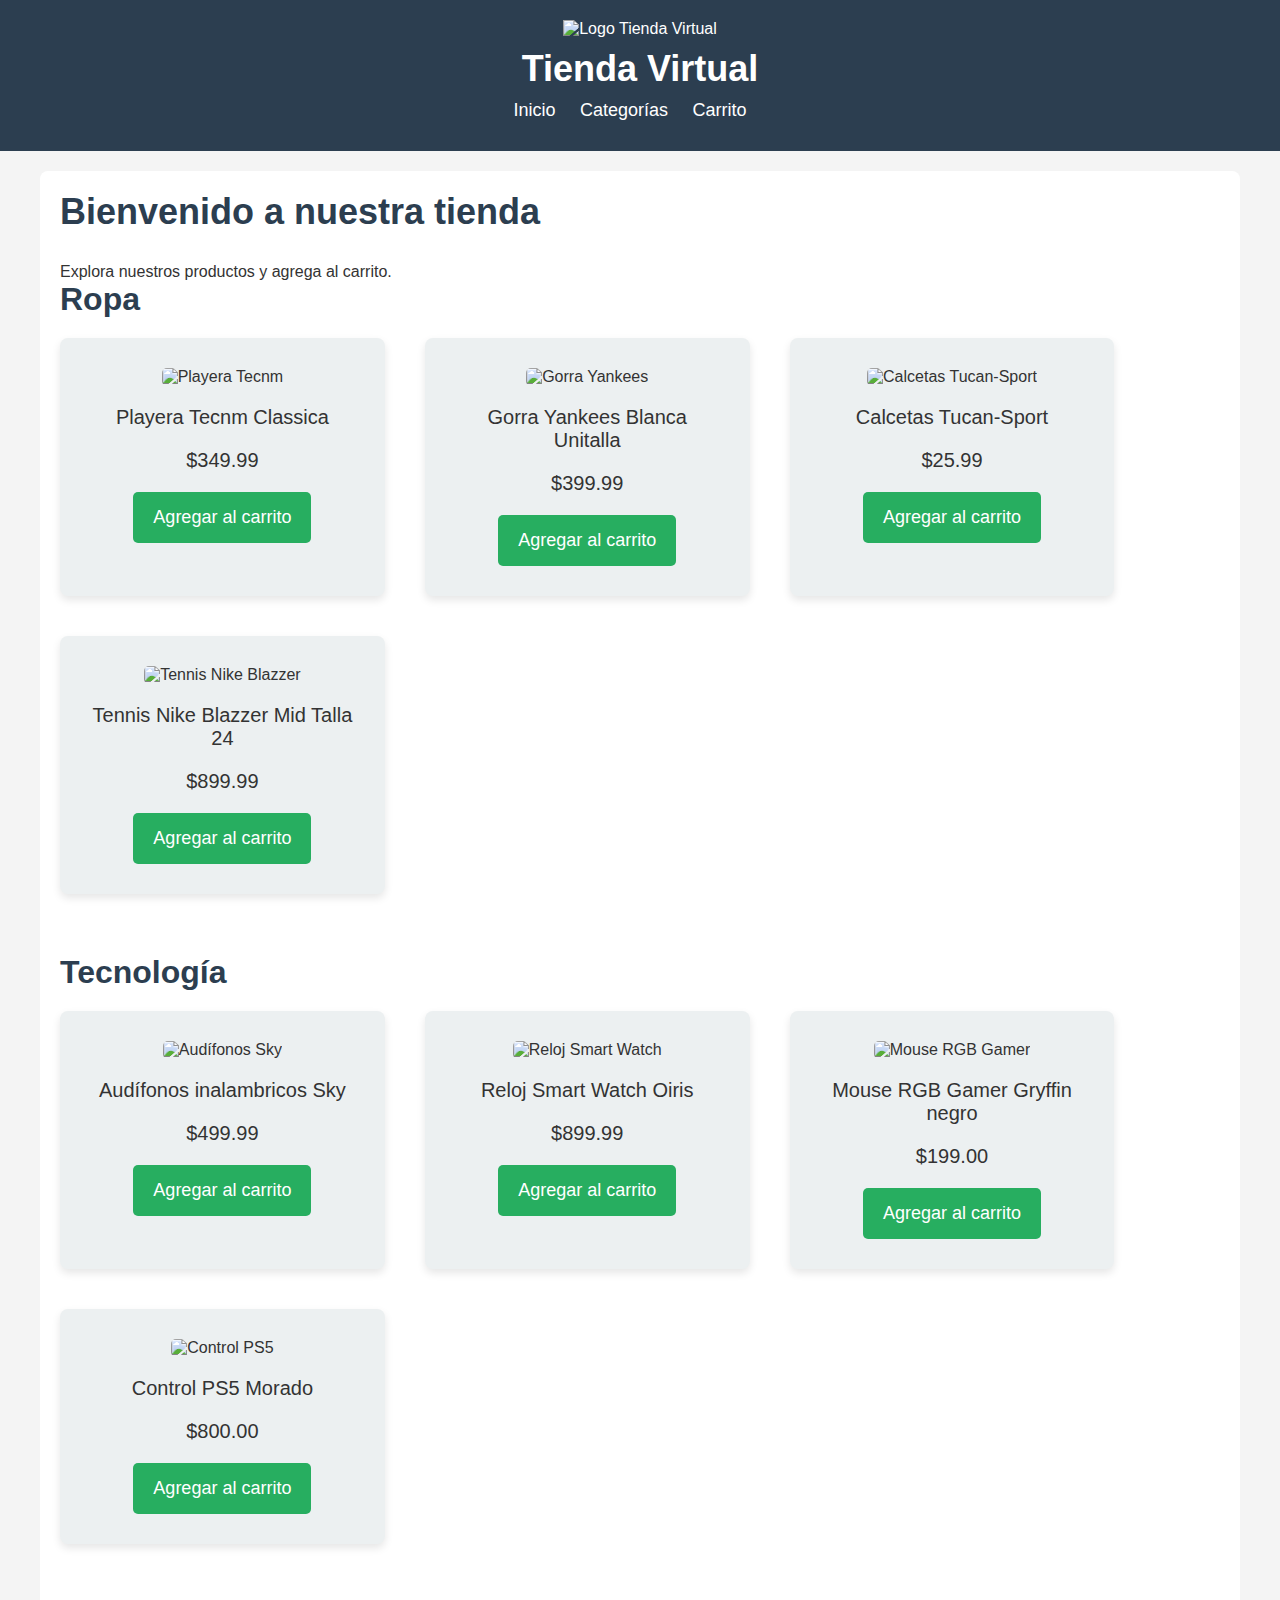
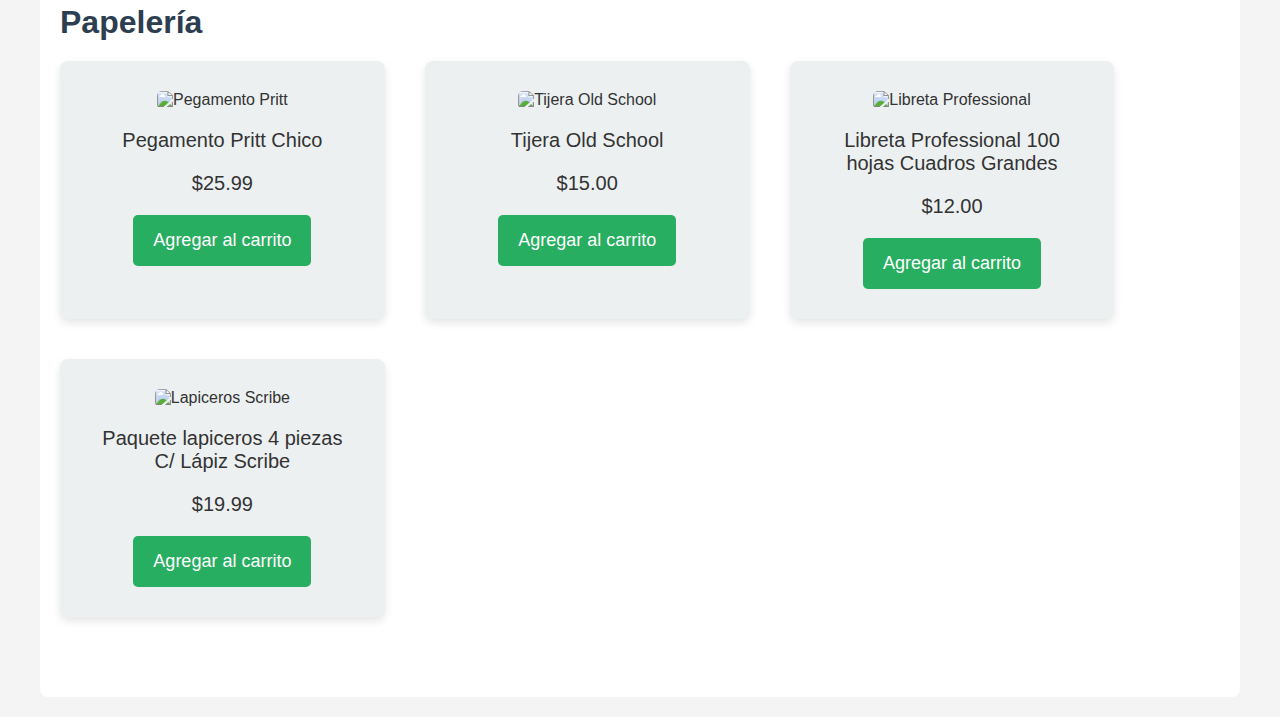
==== index.html @ 8c2dc287 "Add files via upload" ====
<!DOCTYPE html>
<html lang="es">
<head>
    <meta charset="UTF-8">
    <meta name="viewport" content="width=device-width, initial-scale=1.0">
    <title>Tienda Virtual</title>
    <link rel="stylesheet" href="style.css">
</head>
<body>
    <header>
        <!-- Logo centrado -->
        <div class="logo">
            <img src="assets/logo.jpg" alt="Logo Tienda Virtual">
        </div>
        <h1>Tienda Virtual</h1>
        <nav>
            <ul>
                <li><a href="index.html">Inicio</a></li>
                <li>
                    <a href="#">Categorías</a>
                    <ul class="submenu">
                        <li><a href="#ropa">Ropa</a></li>
                        <li><a href="#tecnologia">Tecnología</a></li>
                        <li><a href="#papeleria">Papelería</a></li>
                    </ul>
                </li>
                <li><a href="carrito.html">Carrito</a></li>
            </ul>
        </nav>
    </header>
    
    <main>
        <h2>Bienvenido a nuestra tienda</h2>
        <p>Explora nuestros productos y agrega al carrito.</p>

        <!-- Ropa -->
        <section id="ropa">
            <h3>Ropa</h3>
            <div class="productos">
                <div class="producto">
                    <img src="assets/playera.jpg" alt="Playera Tecnm">
                    <p>Playera Tecnm Classica</p>
                    <p>$349.99</p>
                    <button onclick="agregarAlCarrito('Playera Tecnm Classica', 349.99, 'assets/playera.jpg')">Agregar al carrito</button>
                </div>
                <div class="producto">
                    <img src="assets/gorra.jpg" alt="Gorra Yankees">
                    <p>Gorra Yankees Blanca Unitalla</p>
                    <p>$399.99</p>
                    <button onclick="agregarAlCarrito('Gorra Yankees Blanca Unitalla', 399.99, 'assets/gorra.jpg')">Agregar al carrito</button>
                </div>
                <div class="producto">
                    <img src="assets/calcetas.png" alt="Calcetas Tucan-Sport">
                    <p>Calcetas Tucan-Sport</p>
                    <p>$25.99</p>
                    <button onclick="agregarAlCarrito('Calcetas Tucan-Sport', 25.99, 'Assets/calcetas.jpg')">Agregar al carrito</button>
                </div>
                <div class="producto">
                    <img src="assets/tennis.jpg" alt="Tennis Nike Blazzer">
                    <p>Tennis Nike Blazzer Mid Talla 24</p>
                    <p>$899.99</p>
                    <button onclick="agregarAlCarrito('Tennis Nike Blazzer Mid Talla 24', 899.99, 'assets/tennis.jpg')">Agregar al carrito</button>
                </div>
            </div>
        </section>

        <!-- Tecnología -->
        <section id="tecnologia">
            <h3>Tecnología</h3>
            <div class="productos">
                <div class="producto">
                    <img src="Assets/audi.png" alt="Audífonos Sky">
                    <p>Audífonos inalambricos Sky</p>
                    <p>$499.99</p>
                    <button onclick="agregarAlCarrito('Audífonos inalambricos Sky', 499.99, 'Assets/audi.png')">Agregar al carrito</button>
                </div>
                <div class="producto">
                    <img src="Assets/reloj.jpg" alt="Reloj Smart Watch">
                    <p>Reloj Smart Watch Oiris</p>
                    <p>$899.99</p>
                    <button onclick="agregarAlCarrito('Reloj Smart Watch Oiris', 899.99, 'Assets/reloj.jpg')">Agregar al carrito</button>
                </div>
                <div class="producto">
                    <img src="Assets/mause.png" alt="Mouse RGB Gamer">
                    <p>Mouse RGB Gamer Gryffin negro</p>
                    <p>$199.00</p>
                    <button onclick="agregarAlCarrito('Mouse RGB Gamer Gryffin negro', 199.00, 'Assets/mause.png')">Agregar al carrito</button>
                </div>
                <div class="producto">
                    <img src="Assets/contro.jpg" alt="Control PS5">
                    <p>Control PS5 Morado</p>
                    <p>$800.00</p>
                    <button onclick="agregarAlCarrito('Control PS5 Morado', 800.00, 'Assets/contro.jpg')">Agregar al carrito</button>
                </div>
            </div>
        </section>

        <!-- Papelería -->
        <section id="papeleria">
            <h3>Papelería</h3>
            <div class="productos">
                <div class="producto">
                    <img src="Assets/pegamentot.jpg" alt="Pegamento Pritt">
                    <p>Pegamento Pritt Chico</p>
                    <p>$25.99</p>
                    <button onclick="agregarAlCarrito('Pegamento Pritt Chico', 25.99, 'Assets/pegamentot.jpg')">Agregar al carrito</button>
                </div>
                <div class="producto">
                    <img src="Assets/tijera.png" alt="Tijera Old School">
                    <p>Tijera Old School</p>
                    <p>$15.00</p>
                    <button onclick="agregarAlCarrito('Tijera Old School', 15.00, 'Assets/tijera.png')">Agregar al carrito</button>
                </div>
                <div class="producto">
                    <img src="Assets/libreta.jpg" alt="Libreta Professional">
                    <p>Libreta Professional 100 hojas Cuadros Grandes</p>
                    <p>$12.00</p>
                    <button onclick="agregarAlCarrito('Libreta Professional 100 hojas Cuadros Grandes', 12.00, 'Assets/libreta.jpg')">Agregar al carrito</button>
                </div>
                <div class="producto">
                    <img src="Assets/lapiceros.jpg" alt="Lapiceros Scribe">
                    <p>Paquete lapiceros 4 piezas C/ Lápiz Scribe</p>
                    <p>$19.99</p>
                    <button onclick="agregarAlCarrito('Paquete lapiceros 4 piezas C/ Lápiz Scribe', 19.99, 'Assets/lapiceros.jpg')">Agregar al carrito</button>
                </div>
            </div>
        </section>
    </main>
    
    <script src="script.js"></script>
</body>
</html>
---- style.css ----
/* Reset general */
* {
    margin: 0;
    padding: 0;
    box-sizing: border-box;
}

/* Estilos para el body */
body {
    font-family: Arial, sans-serif;
    background-color: #f4f4f4;
    color: #333;
}

/* Estilos del header */
header {
    background-color: #2c3e50;
    color: white;
    padding: 20px 0;
    text-align: center;
}

header .logo img {
    width: 180px; /* Aumentado el tamaño del logo */
}

h1 {
    margin-top: 10px;
    font-size: 36px; /* Aumentado tamaño del título */
}

/* Estilos de la navegación */
nav ul {
    list-style-type: none;
    padding: 10px 0;
}

nav ul li {
    display: inline-block;
    margin-right: 20px;
}

nav ul li a {
    color: white;
    text-decoration: none;
    font-size: 18px;
}

nav ul li a:hover {
    text-decoration: underline;
}

nav ul li ul.submenu {
    display: none;
    list-style-type: none;
    padding: 10px 0;
    position: absolute;
    background-color: #34495e;
}

nav ul li:hover ul.submenu {
    display: block;
}

nav ul li ul.submenu li {
    margin: 5px 0;
}

nav ul li ul.submenu li a {
    color: white;
}

nav ul li ul.submenu li a:hover {
    text-decoration: underline;
}

/* Estilos del main */
main {
    padding: 20px;
    max-width: 1200px;
    margin: 20px auto;
    background-color: white;
    border-radius: 8px;
}

/* Estilos de las secciones de productos */
section {
    margin-bottom: 60px; /* Mayor espacio entre secciones */
}

h3 {
    font-size: 32px; /* Aumentado el tamaño del título de las categorías */
    color: #2c3e50;
    margin-bottom: 20px;
}

.productos {
    display: flex;
    flex-wrap: wrap;
    gap: 40px; /* Aumentado el espacio entre los productos */
}

.producto {
    background-color: #ecf0f1;
    border-radius: 8px;
    padding: 30px; /* Aumentado el padding de los productos */
    text-align: center;
    width: 28%; /* Ajustado el tamaño del producto para que se vea más grande */
    box-shadow: 0 4px 8px rgba(0, 0, 0, 0.1);
    transition: transform 0.3s ease;
}

.producto:hover {
    transform: scale(1.1); /* Aumentado el efecto hover */
}

.producto img {
    width: 100%; /* Ahora las imágenes ocupan todo el ancho del producto */
    height: auto;
    border-radius: 5px;
    transition: transform 0.3s ease;
}

.producto img:hover {
    transform: scale(1.05); /* Efecto hover para las imágenes */
}

.producto p {
    margin: 20px 0; /* Aumentado el margen entre el texto */
    font-size: 20px; /* Aumentado el tamaño del texto de los productos */
}

.producto button {
    background-color: #27ae60;
    color: white;
    padding: 15px 20px; /* Aumentado el tamaño del botón */
    border: none;
    border-radius: 5px;
    cursor: pointer;
    font-size: 18px; /* Aumentado el tamaño del texto del botón */
}

.producto button:hover {
    background-color: #2ecc71;
}

/* Estilos del carrito */
#total {
    font-size: 28px; /* Aumentado el tamaño del total */
    margin-top: 20px;
    text-align: right;
}

button {
    padding: 15px 20px;
    background-color: #2980b9;
    color: white;
    border: none;
    border-radius: 5px;
    cursor: pointer;
    font-size: 18px;
}

button:hover {
    background-color: #3498db;
}

/* Estilos del carrito de compras */
#productosCarrito {
    display: flex;
    flex-direction: column;
}

#productosCarrito .producto {
    display: flex;
    justify-content: space-between;
    padding: 25px; /* Aumentado el padding de los productos del carrito */
    background-color: #ecf0f1;
    margin-bottom: 20px;
    border-radius: 5px;
}

#productosCarrito .producto img {
    width: 90px; /* Aumentado el tamaño de las imágenes en el carrito */
    height: 90px;
}

#productosCarrito .producto p {
    margin: 0;
    font-size: 20px;
    align-self: center;
}

#productosCarrito .producto button {
    align-self: center;
}

/* Estilos para el checkout */
#carritoCheckout {
    margin-top: 20px;
}

#carritoCheckout .producto {
    padding: 25px;
    background-color: #ecf0f1;
    margin-bottom: 20px;
    border-radius: 5px;
    display: flex;
    justify-content: space-between;
}

#carritoCheckout .producto p {
    font-size: 24px; /* Aumentado el tamaño del texto del producto en el checkout */
    margin: 0;
}

#totalPago {
    font-size: 30px; /* Aumentado el tamaño del total de pago */
    font-weight: bold;
    color: #27ae60;
    text-align: right;
}

h2 {
    margin-bottom: 30px; /* Mayor espacio debajo del título del checkout */
    color: #2c3e50;
    font-size: 36px; /* Aumentado el tamaño del título de checkout */
}

/* Estilos de los productos en el carrito */
#carritoCheckout button {
    background-color: #27ae60;
    padding: 15px 20px;
    color: white;
    border: none;
    border-radius: 5px;
    cursor: pointer;
    display: block;
    margin-top: 30px;
    font-size: 18px;
}

#carritoCheckout button:hover {
    background-color: #2ecc71;
}
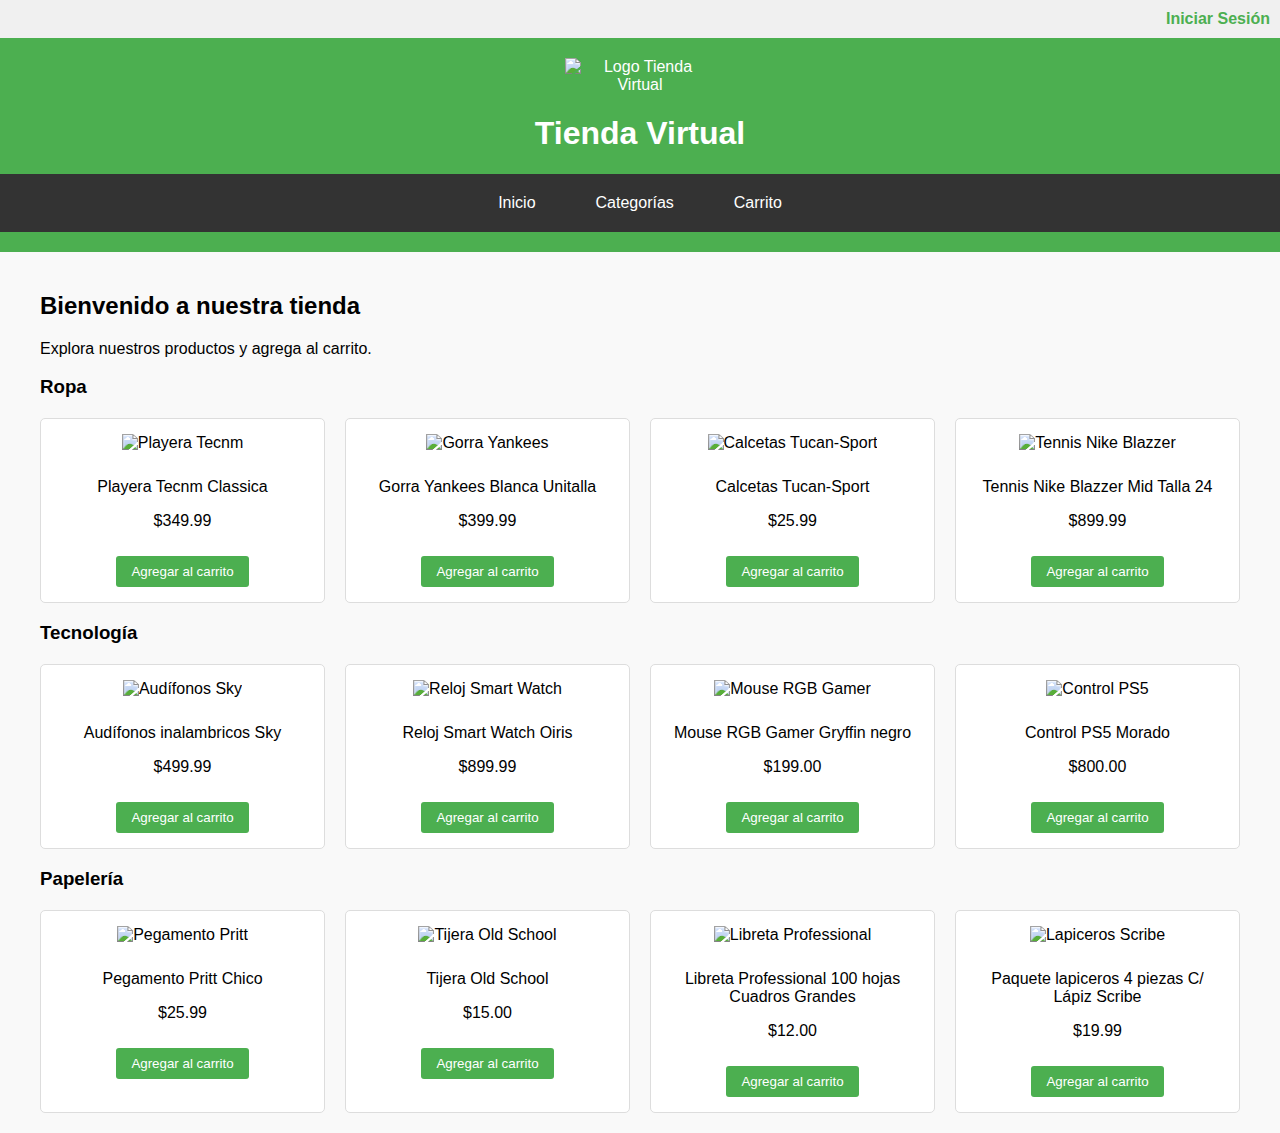
==== commit 653f1bec: "Add files via upload" ====
--- a/index.html
+++ b/index.html
@@ -4,9 +4,153 @@
     <meta charset="UTF-8">
     <meta name="viewport" content="width=device-width, initial-scale=1.0">
     <title>Tienda Virtual</title>
-    <link rel="stylesheet" href="style.css">
+    <style>
+        /* Estilos generales */
+        body {
+            font-family: Arial, sans-serif;
+            margin: 0;
+            padding: 0;
+            background-color: #f9f9f9;
+        }
+        
+        #login-status {
+            text-align: right;
+            padding: 10px;
+            background: #f0f0f0;
+            box-shadow: 0 2px 5px rgba(0,0,0,0.1);
+            display: flex;
+            justify-content: flex-end;
+            align-items: center;
+            gap: 10px;
+        }
+        
+        #logout-btn {
+            background-color: #f44336;
+            color: white;
+            border: none;
+            padding: 5px 10px;
+            border-radius: 3px;
+            cursor: pointer;
+        }
+        
+        #login-link {
+            color: #4CAF50;
+            text-decoration: none;
+            font-weight: bold;
+        }
+        
+        header {
+            background-color: #4CAF50;
+            color: white;
+            padding: 20px 0;
+            text-align: center;
+        }
+        
+        .logo img {
+            max-width: 150px;
+            height: auto;
+        }
+        
+        nav {
+            background-color: #333;
+            padding: 10px 0;
+        }
+        
+        nav ul {
+            list-style-type: none;
+            margin: 0;
+            padding: 0;
+            display: flex;
+            justify-content: center;
+        }
+        
+        nav ul li {
+            position: relative;
+            margin: 0 15px;
+        }
+        
+        nav ul li a {
+            color: white;
+            text-decoration: none;
+            padding: 10px 15px;
+            display: block;
+        }
+        
+        .submenu {
+            display: none;
+            position: absolute;
+            background-color: #333;
+            min-width: 160px;
+            box-shadow: 0px 8px 16px 0px rgba(0,0,0,0.2);
+            z-index: 1;
+        }
+        
+        nav ul li:hover .submenu {
+            display: block;
+        }
+        
+        .submenu li {
+            margin: 0;
+            padding: 0;
+        }
+        
+        main {
+            padding: 20px;
+            max-width: 1200px;
+            margin: 0 auto;
+        }
+        
+        .productos {
+            display: grid;
+            grid-template-columns: repeat(auto-fill, minmax(250px, 1fr));
+            gap: 20px;
+            margin-top: 20px;
+        }
+        
+        .producto {
+            background-color: white;
+            border: 1px solid #ddd;
+            border-radius: 5px;
+            padding: 15px;
+            text-align: center;
+            transition: transform 0.3s;
+        }
+        
+        .producto:hover {
+            transform: translateY(-5px);
+            box-shadow: 0 5px 15px rgba(0,0,0,0.1);
+        }
+        
+        .producto img {
+            max-width: 100%;
+            height: 200px;
+            object-fit: contain;
+            margin-bottom: 10px;
+        }
+        
+        .producto button {
+            background-color: #4CAF50;
+            color: white;
+            border: none;
+            padding: 8px 15px;
+            border-radius: 3px;
+            cursor: pointer;
+            margin-top: 10px;
+        }
+        
+        .producto button:hover {
+            background-color: #45a049;
+        }
+    </style>
 </head>
 <body>
+    <!-- Barra de estado de login -->
+    <div id="login-status">
+        <span id="user-greeting"></span>
+        <button id="logout-btn" style="display: none;">Cerrar Sesión</button>
+        <a href="login.html" id="login-link">Iniciar Sesión</a>
+    </div>
+
     <header>
         <!-- Logo centrado -->
         <div class="logo">
@@ -127,6 +271,38 @@
         </section>
     </main>
     
-    <script src="script.js"></script>
+    <script>
+        // Función para agregar al carrito (simulada)
+        function agregarAlCarrito(nombre, precio, imagen) {
+            alert(`Producto agregado al carrito: ${nombre}\nPrecio: $${precio}`);
+            // Aquí deberías implementar la lógica real del carrito
+        }
+
+        // Sistema de autenticación
+        document.addEventListener('DOMContentLoaded', function() {
+            const usuarioLogueado = JSON.parse(localStorage.getItem('usuarioLogueado'));
+            const loginLink = document.getElementById('login-link');
+            const logoutBtn = document.getElementById('logout-btn');
+            const userGreeting = document.getElementById('user-greeting');
+
+            if(usuarioLogueado) {
+                // Usuario logueado
+                userGreeting.textContent = `Bienvenido, ${usuarioLogueado.nombre || usuarioLogueado.usuario}`;
+                logoutBtn.style.display = 'inline-block';
+                loginLink.style.display = 'none';
+            } else {
+                // Usuario no logueado
+                userGreeting.textContent = '';
+                logoutBtn.style.display = 'none';
+                loginLink.style.display = 'inline-block';
+            }
+
+            // Manejar logout
+            logoutBtn.addEventListener('click', function() {
+                localStorage.removeItem('usuarioLogueado');
+                window.location.reload();
+            });
+        });
+    </script>
 </body>
-</html>
+</html>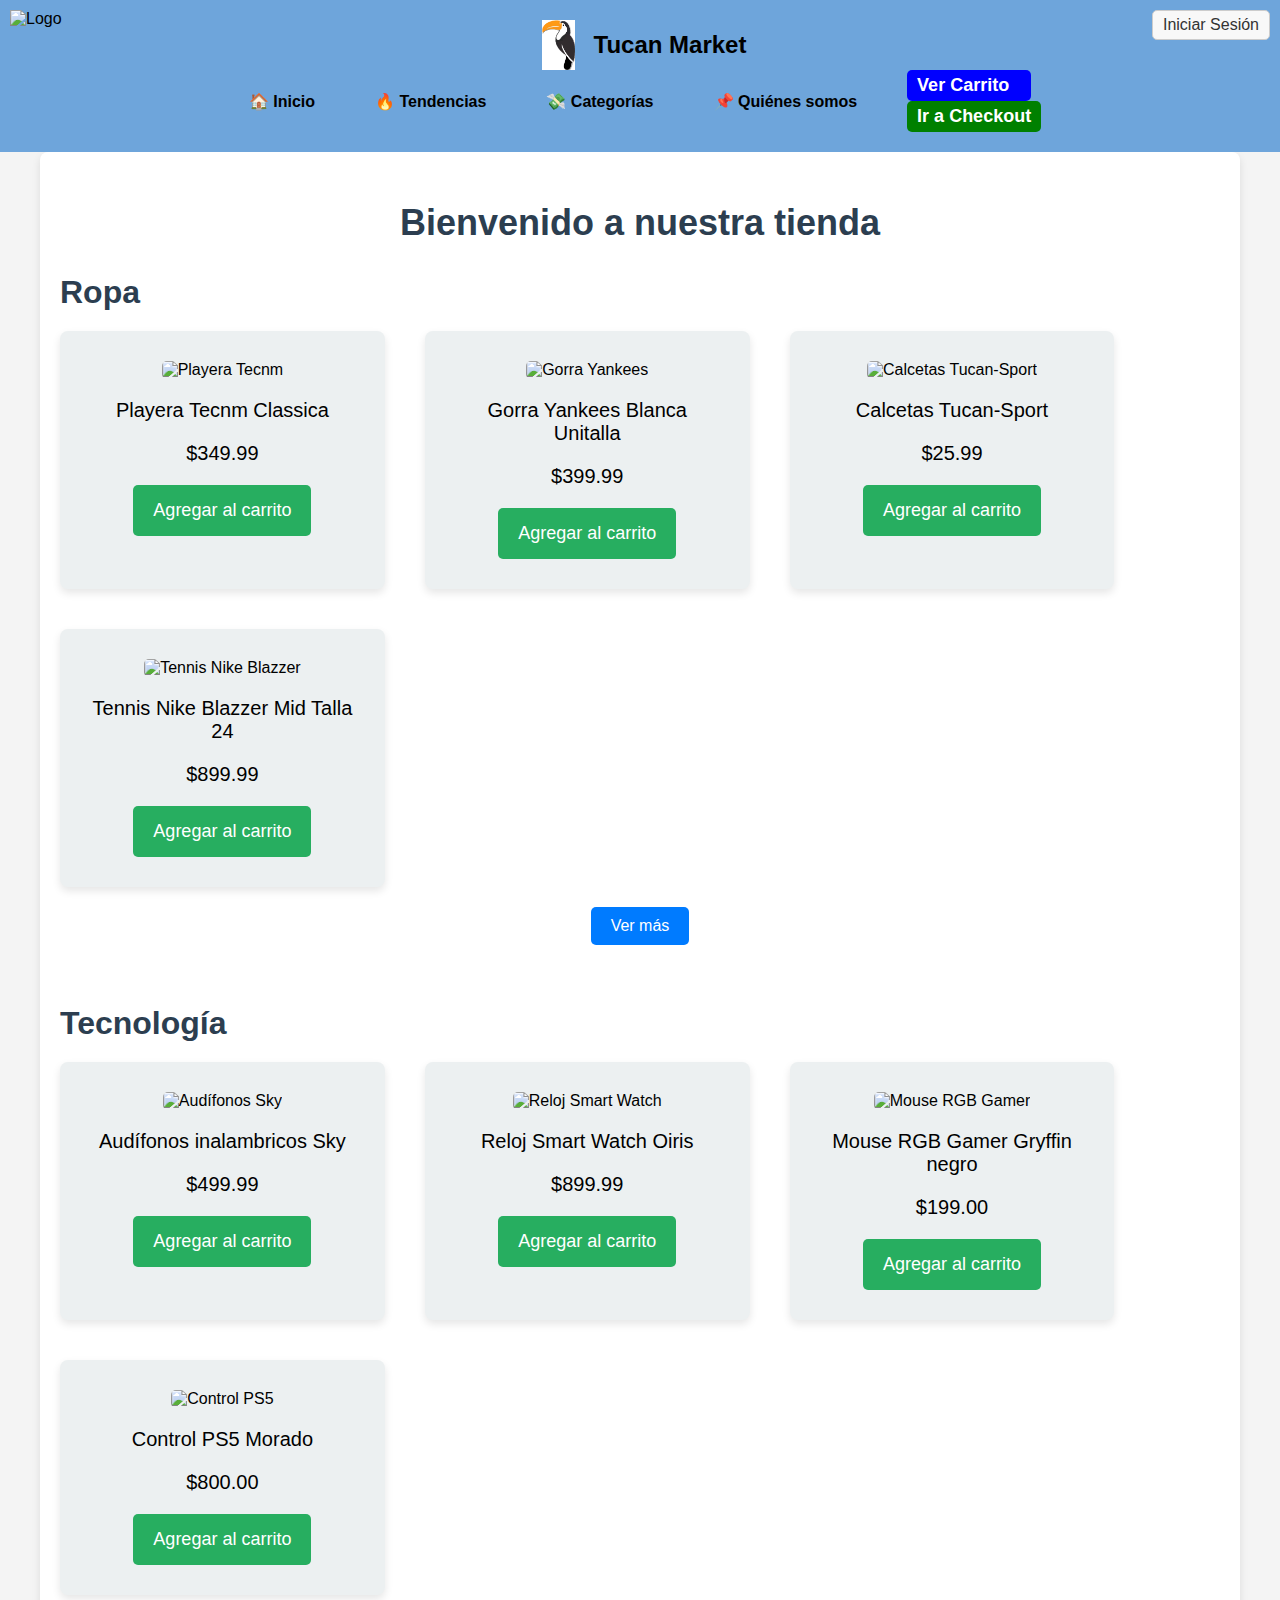
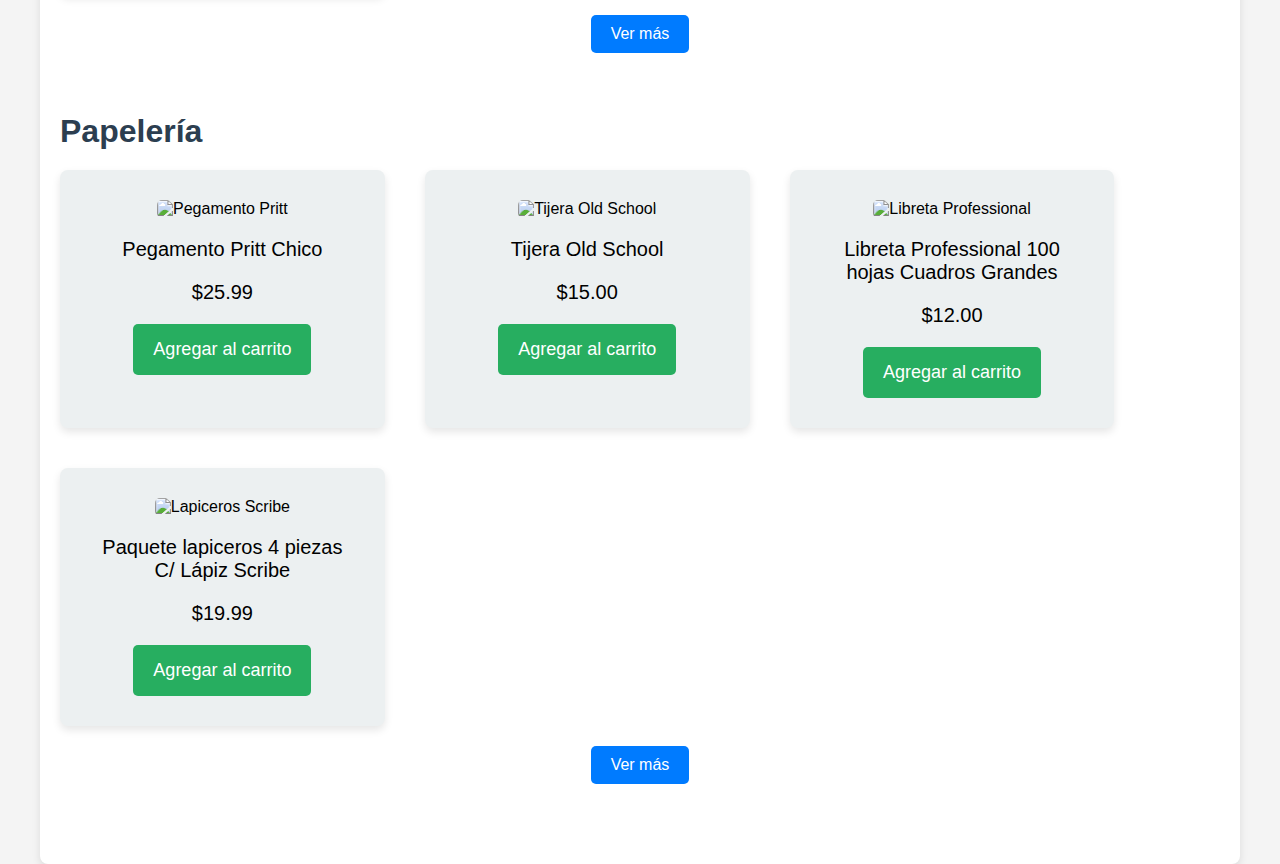
==== commit 52408069: "Version 3.0 del Tucan Market" ====
--- a/index.html
+++ b/index.html
@@ -3,179 +3,54 @@
 <head>
     <meta charset="UTF-8">
     <meta name="viewport" content="width=device-width, initial-scale=1.0">
-    <title>Tienda Virtual</title>
-    <style>
-        /* Estilos generales */
-        body {
-            font-family: Arial, sans-serif;
-            margin: 0;
-            padding: 0;
-            background-color: #f9f9f9;
-        }
-        
-        #login-status {
-            text-align: right;
-            padding: 10px;
-            background: #f0f0f0;
-            box-shadow: 0 2px 5px rgba(0,0,0,0.1);
-            display: flex;
-            justify-content: flex-end;
-            align-items: center;
-            gap: 10px;
-        }
-        
-        #logout-btn {
-            background-color: #f44336;
-            color: white;
-            border: none;
-            padding: 5px 10px;
-            border-radius: 3px;
-            cursor: pointer;
-        }
-        
-        #login-link {
-            color: #4CAF50;
-            text-decoration: none;
-            font-weight: bold;
-        }
-        
-        header {
-            background-color: #4CAF50;
-            color: white;
-            padding: 20px 0;
-            text-align: center;
-        }
-        
-        .logo img {
-            max-width: 150px;
-            height: auto;
-        }
-        
-        nav {
-            background-color: #333;
-            padding: 10px 0;
-        }
-        
-        nav ul {
-            list-style-type: none;
-            margin: 0;
-            padding: 0;
-            display: flex;
-            justify-content: center;
-        }
-        
-        nav ul li {
-            position: relative;
-            margin: 0 15px;
-        }
-        
-        nav ul li a {
-            color: white;
-            text-decoration: none;
-            padding: 10px 15px;
-            display: block;
-        }
-        
-        .submenu {
-            display: none;
-            position: absolute;
-            background-color: #333;
-            min-width: 160px;
-            box-shadow: 0px 8px 16px 0px rgba(0,0,0,0.2);
-            z-index: 1;
-        }
-        
-        nav ul li:hover .submenu {
-            display: block;
-        }
-        
-        .submenu li {
-            margin: 0;
-            padding: 0;
-        }
-        
-        main {
-            padding: 20px;
-            max-width: 1200px;
-            margin: 0 auto;
-        }
-        
-        .productos {
-            display: grid;
-            grid-template-columns: repeat(auto-fill, minmax(250px, 1fr));
-            gap: 20px;
-            margin-top: 20px;
-        }
-        
-        .producto {
-            background-color: white;
-            border: 1px solid #ddd;
-            border-radius: 5px;
-            padding: 15px;
-            text-align: center;
-            transition: transform 0.3s;
-        }
-        
-        .producto:hover {
-            transform: translateY(-5px);
-            box-shadow: 0 5px 15px rgba(0,0,0,0.1);
-        }
-        
-        .producto img {
-            max-width: 100%;
-            height: 200px;
-            object-fit: contain;
-            margin-bottom: 10px;
-        }
-        
-        .producto button {
-            background-color: #4CAF50;
-            color: white;
-            border: none;
-            padding: 8px 15px;
-            border-radius: 3px;
-            cursor: pointer;
-            margin-top: 10px;
-        }
-        
-        .producto button:hover {
-            background-color: #45a049;
-        }
-    </style>
+    <title>Tucan Market</title>
+    <link rel="stylesheet" href="style.css">
 </head>
 <body>
-    <!-- Barra de estado de login -->
-    <div id="login-status">
-        <span id="user-greeting"></span>
-        <button id="logout-btn" style="display: none;">Cerrar Sesión</button>
-        <a href="login.html" id="login-link">Iniciar Sesión</a>
-    </div>
-
     <header>
-        <!-- Logo centrado -->
+        <!-- Texto del título -->
+        <div class="logo2">
+            <img src="assets\logoTucan.PNG" alt="Logo">
+            <h1>Tucan Market</h1>
+        </div>
+        <!-- Barra de estado de login -->
+        <div id="login-status">
+            <span id="user-greeting"></span>
+            <button id="logout-btn" style="display: none;">Cerrar Sesión</button>
+            <a href="login.html" id="login-link">Iniciar Sesión</a>
+        </div>
+
         <div class="logo">
-            <img src="assets/logo.jpg" alt="Logo Tienda Virtual">
+            <img src="https://iztapalapa3.tecnm.mx/departamentos/planeacion/comuydif/LOGO-VERTICAL.png" alt="Logo">
         </div>
-        <h1>Tienda Virtual</h1>
+
+        <!-- MENÚ HORIZONTAL -->
         <nav>
-            <ul>
-                <li><a href="index.html">Inicio</a></li>
-                <li>
-                    <a href="#">Categorías</a>
+            <ul class="menu">
+                <li><a href="index.html">🏠 Inicio</a></li>
+                <li><a href="#">🔥 Tendencias</a></li>
+                <li class="dropdown">
+                    <a href="categorias.html">💸 Categorías</a>
                     <ul class="submenu">
-                        <li><a href="#ropa">Ropa</a></li>
-                        <li><a href="#tecnologia">Tecnología</a></li>
-                        <li><a href="#papeleria">Papelería</a></li>
+                        <li><a href="ropa.html">Ropa</a></li>
+                        <li><a href="tecnologia.html">Tecnología</a></li>
+                        <li><a href="papeleria.html">Papelería</a></li>
                     </ul>
                 </li>
-                <li><a href="carrito.html">Carrito</a></li>
+                <li><a href="#">📌 Quiénes somos</a></li>
+                <div class="cart-icon">
+                    <a href="carrito.html" id="cart-link" style="background-color: blue; color: white; padding: 5px 10px; border: none; border-radius: 5px; cursor: pointer; margin-right: 10px; text-decoration: none;">
+                        Ver Carrito
+                    </a>
+                    <a href="Checkout.html" style="background-color: green; color: white; padding: 5px 10px; border: none; border-radius: 5px; cursor: pointer;">
+                        Ir a Checkout
+                    </a>
+                </div>
             </ul>
         </nav>
     </header>
-    
     <main>
         <h2>Bienvenido a nuestra tienda</h2>
-        <p>Explora nuestros productos y agrega al carrito.</p>
 
         <!-- Ropa -->
         <section id="ropa">
@@ -206,6 +81,7 @@
                     <button onclick="agregarAlCarrito('Tennis Nike Blazzer Mid Talla 24', 899.99, 'assets/tennis.jpg')">Agregar al carrito</button>
                 </div>
             </div>
+            <button class="ver-mas-btn" onclick="window.location.href='ropa.html'">Ver más</button>
         </section>
 
         <!-- Tecnología -->
@@ -237,6 +113,7 @@
                     <button onclick="agregarAlCarrito('Control PS5 Morado', 800.00, 'Assets/contro.jpg')">Agregar al carrito</button>
                 </div>
             </div>
+            <button class="ver-mas-btn" onclick="window.location.href='tecnologia.html'">Ver más</button>
         </section>
 
         <!-- Papelería -->
@@ -268,14 +145,42 @@
                     <button onclick="agregarAlCarrito('Paquete lapiceros 4 piezas C/ Lápiz Scribe', 19.99, 'Assets/lapiceros.jpg')">Agregar al carrito</button>
                 </div>
             </div>
+            <button class="ver-mas-btn" onclick="window.location.href='papeleria.html'">Ver más</button>
         </section>
     </main>
     
+    <script src="script.js"></script>
+
     <script>
-        // Función para agregar al carrito (simulada)
+        // Función para agregar productos al carrito
         function agregarAlCarrito(nombre, precio, imagen) {
+            // Obtener el carrito actual del localStorage o inicializarlo vacío
+            let carrito = JSON.parse(localStorage.getItem('carrito')) || [];
+
+            // Buscar si el producto ya está en el carrito
+            const productoExistente = carrito.find(producto => producto.nombre === nombre);
+
+            if (productoExistente) {
+                // Incrementar la cantidad si ya existe
+                productoExistente.cantidad += 1;
+            } else {
+                // Agregar un nuevo producto al carrito
+                carrito.push({ nombre, precio, imagen, cantidad: 1 });
+            }
+
+            // Guardar el carrito actualizado en localStorage
+            localStorage.setItem('carrito', JSON.stringify(carrito));
+
+            // Notificar al usuario
             alert(`Producto agregado al carrito: ${nombre}\nPrecio: $${precio}`);
-            // Aquí deberías implementar la lógica real del carrito
+        }
+    </script>
+
+    <script>
+
+        // Notificar al usuario
+        function notificarUsuario(nombre, precio) {
+            alert(`Producto agregado al carrito: ${nombre}\nPrecio: $${precio}`);
         }
 
         // Sistema de autenticación
@@ -303,6 +208,12 @@
                 window.location.reload();
             });
         });
+
+        // Función para ver más productos
+        function verMas(categoria) {
+            alert(`Ver más productos de la categoría: ${categoria}`);
+            // Aquí deberías implementar la lógica real para cargar más productos
+        }
     </script>
 </body>
-</html>+</html>
--- a/style.css
+++ b/style.css
@@ -0,0 +1,827 @@
+/* Reset general */
+* {
+    margin: 0;
+    padding: 0;
+    box-sizing: border-box;
+}
+
+/* Estilos generales */
+body {
+    font-family: Arial, sans-serif;
+    background-color: #f4f4f4;
+    display: flex;
+    flex-direction: column;
+}
+
+/* MENÚ HORIZONTAL */
+header {
+    background-color: #6ea5db;
+    color: rgb(0, 0, 0);
+    padding: 20px;
+    display: flex;
+    flex-direction: column;
+    align-items: center;
+    position: relative;
+}
+
+header .logo {
+    position: absolute;
+    top: 10px;
+    left: 10px;
+}
+
+header .logo img {
+    height: 150px;
+}
+
+header h1 {
+    text-align: center;
+    margin-bottom: 20px;
+    font-size: 36px;
+    font-weight: bold;
+}
+
+.menu {
+    list-style-type: none;
+    display: flex;
+    gap: 20px;
+    justify-content: center;
+    padding: 0;
+    margin: 0;
+    align-items: center;
+}
+
+.menu li {
+    position: relative;
+    padding: 10px;
+}
+
+.menu a {
+    color: black;
+    text-decoration: none;
+    font-size: 16px;
+    font-weight: bold;
+    text-align: center;
+}
+
+.menu a:hover {
+    color: #007bff;
+}
+
+.menu li.dropdown {
+    position: relative; /* Necesario para que el submenu use z-index */
+}
+
+.menu li.dropdown:hover .submenu {
+    display: block;
+}
+
+.submenu {
+    display: none;
+    position: absolute;
+    top: 100%;
+    left: 0;
+    background-color: #f8f8f8;
+    list-style: none;
+    padding: 10px 0;
+    margin: 0;
+    box-shadow: 0 4px 8px rgba(0, 0, 0, 0.1);
+    border-radius: 5px;
+    z-index: 10; /* Asegura que el menú esté por encima del video */
+}
+
+.submenu li a {
+    padding: 10px 20px;
+    color: #333;
+}
+
+.submenu li a:hover {
+    background-color: #e0e0e0;
+}
+
+/* Ícono del carrito */
+.cart-icon a {
+    color: white; /* Cambia el color del ícono a blanco */
+    font-size: 22px;
+    text-decoration: none;
+    position: relative;
+}
+
+.cart-count {
+    position: absolute;
+    top: -10px;
+    right: -10px;
+    background-color: #ff0000;
+    color: white;
+    border-radius: 50%;
+    width: 20px;
+    height: 20px;
+    display: flex;
+    justify-content: center;
+    align-items: center;
+    font-size: 12px;
+}
+
+/* Estilo para alinear el logo y el texto */
+.logo2 {
+    display: flex; /* Usa flexbox para alinear los elementos */
+    align-items: center; /* Centra verticalmente la imagen y el texto */
+    gap: 10px; /* Espaciado entre la imagen y el texto */
+}
+
+.logo2 img {
+    width: 50px; /* Ajusta el tamaño de la imagen */
+    height: 50px; /* Asegura que la imagen sea cuadrada */
+    object-fit: contain; /* Mantiene las proporciones de la imagen */
+}
+
+.logo2 h1 {
+    font-size: 24px; /* Ajusta el tamaño del texto para que coincida con la imagen */
+    margin: 0; /* Elimina márgenes adicionales */
+}
+
+/* Estilo para centrar el contenido principal */
+main {
+    max-width: 1200px; /* Ancho máximo del contenido */
+    margin: 0 auto; /* Centra el contenido horizontalmente */
+    padding: 20px; /* Espaciado interno */
+    background-color: #ffffff; /* Fondo blanco para destacar el contenido */
+    border-radius: 8px; /* Bordes redondeados */
+    box-shadow: 0 4px 8px rgba(0, 0, 0, 0.1); /* Sombra para darle profundidad */
+}
+
+/* Estilos de las secciones de productos */
+section {
+    margin-bottom: 60px;
+}
+
+h3 {
+    font-size: 32px;
+    color: #2c3e50;
+    margin-bottom: 20px;
+}
+
+.productos {
+    display: flex;
+    flex-wrap: wrap;
+    gap: 40px;
+}
+
+.producto {
+    background-color: #ecf0f1;
+    border-radius: 8px;
+    padding: 30px;
+    text-align: center;
+    width: 28%;
+    box-shadow: 0 4px 8px rgba(0, 0, 0, 0.1);
+    transition: transform 0.3s ease;
+}
+
+.producto:hover {
+    transform: scale(1.1);
+}
+
+.producto img {
+    width: 100%;
+    height: auto;
+    border-radius: 5px;
+    transition: transform 0.3s ease;
+}
+
+.producto img:hover {
+    transform: scale(1.05);
+}
+
+.producto p {
+    margin: 20px 0;
+    font-size: 20px;
+}
+
+.producto button {
+    background-color: #27ae60;
+    color: white;
+    padding: 15px 20px;
+    border: none;
+    border-radius: 5px;
+    cursor: pointer;
+    font-size: 18px;
+}
+
+.producto button:hover {
+    background-color: #2ecc71;
+}
+
+/* Botón Ver más */
+.ver-mas-btn {
+    display: block;
+    margin: 20px auto;
+    padding: 10px 20px;
+    background-color: #007bff;
+    color: white;
+    border: none;
+    border-radius: 5px;
+    font-size: 16px;
+    cursor: pointer;
+    transition: background-color 0.3s ease;
+}
+
+.ver-mas-btn:hover {
+    background-color: #0056b3;
+}
+
+/* Estilos de la navegación */
+nav ul {
+    list-style-type: none;
+    padding: 10px 0;
+}
+
+nav ul li {
+    display: inline-block;
+    margin-right: 20px;
+}
+
+nav ul li a {
+    color: white;
+    text-decoration: none;
+    font-size: 18px;
+}
+
+nav ul li a:hover {
+    text-decoration: underline;
+}
+
+nav ul li ul.submenu {
+    display: none;
+    list-style-type: none;
+    padding: 10px 0;
+    position: absolute;
+    background-color: #34495e;
+}
+
+nav ul li:hover ul.submenu {
+    display: block;
+}
+
+nav ul li ul.submenu li {
+    margin: 5px 0;
+}
+
+nav ul li ul.submenu li a {
+    color: white;
+}
+
+nav ul li ul.submenu li a:hover {
+    text-decoration: underline;
+}
+
+/* Estilos del carrito */
+#total {
+    font-size: 28px;
+    margin-top: 20px;
+    text-align: right;
+}
+
+button {
+    padding: 15px 20px;
+    background-color: #2980b9;
+    color: white;
+    border: none;
+    border-radius: 5px;
+    cursor: pointer;
+    font-size: 18px;
+}
+
+button:hover {
+    background-color: #3498db;
+}
+
+/* Estilos del carrito de compras */
+#productosCarrito {
+    display: flex;
+    flex-direction: column;
+}
+
+#productosCarrito .producto {
+    display: flex;
+    justify-content: space-between;
+    padding: 25px;
+    background-color: #ecf0f1;
+    margin-bottom: 20px;
+    border-radius: 5px;
+}
+
+#productosCarrito .producto img {
+    width: 90px;
+    height: 90px;
+}
+
+#productosCarrito .producto p {
+    margin: 0;
+    font-size: 20px;
+    align-self: center;
+}
+
+#productosCarrito .producto button {
+    align-self: center;
+}
+
+/* Estilos para el checkout */
+#carritoCheckout {
+    margin-top: 20px;
+}
+
+#carritoCheckout .producto {
+    padding: 25px;
+    background-color: #ecf0f1;
+    margin-bottom: 20px;
+    border-radius: 5px;
+    display: flex;
+    justify-content: space-between;
+}
+
+#carritoCheckout .producto p {
+    font-size: 24px;
+    margin: 0;
+}
+
+#totalPago {
+    font-size: 30px;
+    font-weight: bold;
+    color: #00aeff;
+    text-align: right;
+}
+
+h2 {
+    text-align: center;
+    margin: 30px 0;
+    font-size: 32px;
+    color: #333;
+    margin-bottom: 30px;
+    color: #2c3e50;
+    font-size: 36px;
+}
+
+/* Estilos de los productos en el carrito */
+#carritoCheckout button {
+    background-color: #0073ff;
+    padding: 15px 20px;
+    color: white;
+    border: none;
+    border-radius: 5px;
+    cursor: pointer;
+    display: block;
+    margin-top: 30px;
+    font-size: 18px;
+}
+
+#carritoCheckout button:hover {
+    background-color: #006eff;
+}
+
+/* Contador del carrito */
+.contador-carrito {
+    display: none;
+    background-color: #e74c3c;
+    color: white;
+    border-radius: 50%;
+    width: 24px;
+    height: 24px;
+    text-align: center;
+    line-height: 24px;
+    font-size: 14px;
+    position: absolute;
+    top: -5px;
+    right: -5px;
+}
+
+nav ul li {
+    position: relative;
+    display: inline-block;
+    margin-right: 20px;
+}
+
+/* Estilos para los productos en el carrito */
+.producto-carrito {
+    display: flex;
+    align-items: center;
+    justify-content: space-between;
+    padding: 20px;
+    background-color: #ecf0f1;
+    margin-bottom: 15px;
+    border-radius: 8px;
+}
+
+.producto-carrito img {
+    width: 80px;
+    height: 80px;
+    object-fit: cover;
+    border-radius: 4px;
+}
+
+.info-producto {
+    flex: 1;
+    margin: 0 20px;
+}
+
+.controles-cantidad {
+    display: flex;
+    align-items: center;
+    gap: 10px;
+}
+
+.controles-cantidad button {
+    padding: 5px 10px;
+    background-color: #3498db;
+    color: white;
+    border: none;
+    border-radius: 4px;
+    cursor: pointer;
+}
+
+.controles-cantidad button:hover {
+    background-color: #2980b9;
+}
+
+.controles-cantidad button:last-child {
+    background-color: #e74c3c;
+}
+
+.controles-cantidad button:last-child:hover {
+    background-color: #c0392b;
+}
+
+/* Estilos para el formulario de pago */
+.form-group {
+    margin-bottom: 20px;
+}
+
+.form-group label {
+    display: block;
+    margin-bottom: 5px;
+    font-weight: bold;
+}
+
+.form-group input,
+.form-group textarea {
+    width: 100%;
+    padding: 10px;
+    border: 1px solid #ddd;
+    border-radius: 4px;
+    font-size: 16px;
+}
+
+.form-group textarea {
+    height: 100px;
+}
+
+#confirmacion-pago {
+    text-align: center;
+    padding: 30px;
+    background-color: #0048ff;
+    color: white;
+    border-radius: 8px;
+    margin-top: 20px;
+}
+
+#confirmacion-pago a {
+    display: inline-block;
+    margin-top: 20px;
+    padding: 10px 20px;
+    background-color: white;
+    color: #0059ff;
+    text-decoration: none;
+    border-radius: 4px;
+    font-weight: bold;
+}
+
+#login-status {
+    position: absolute;
+    top: 10px;
+    right: 10px;
+    display: flex;
+    align-items: center;
+    gap: 10px;
+}
+
+#login-status button,
+#login-status a {
+    text-decoration: none;
+    padding: 5px 10px;
+    border: 1px solid #ccc;
+    border-radius: 5px;
+    background-color: #f8f8f8;
+    color: #333;
+    cursor: pointer;
+}
+
+#login-status button:hover,
+#login-status a:hover {
+    background-color: #e0e0e0;
+}
+
+/* Estilos para los botones de categorías */
+.categorias-botones {
+    display: flex;
+    justify-content: center;
+    align-items: center;
+    gap: 30px;
+    margin-top: 80px;
+}
+
+.categorias-botones button {
+    padding: 20px 40px;
+    font-size: 22px;
+    border: 3px solid #ccc;
+    border-radius: 10px;
+    background-color: #f8f8f8;
+    color: #333;
+    cursor: pointer;
+    transition: background-color 0.3s ease, transform 0.2s ease;
+}
+
+.categorias-botones button:hover {
+    background-color: #e0e0e0;
+    transform: scale(1.1);
+}
+
+/* Estilos para el menú */
+.menu li.cart-icon {
+    margin-left: auto;
+}
+
+.cart-icon a {
+    display: flex;
+    align-items: center;
+    text-decoration: none;
+    color: #ff0000;
+    font-size: 18px;
+}
+
+.cart-icon i {
+    margin-right: 5px;
+}
+
+.cart-count {
+    background-color: #e74c3c;
+    color: white;
+    border-radius: 50%;
+    width: 20px;
+    height: 20px;
+    display: flex;
+    justify-content: center;
+    align-items: center;
+    font-size: 12px;
+    margin-left: 5px;
+}
+
+.logo {
+    display: flex;
+    align-items: center;
+    gap: 15px;
+}
+
+.logo h1 {
+    margin: 0;
+    font-size: 24px;
+}
+
+/* Carrusel de video */
+.carousel-container {
+    display: flex;
+    justify-content: center; /* Centra el video horizontalmente */
+    align-items: center; /* Centra el video verticalmente */
+    width: 100%; /* Ocupa todo el ancho disponible */
+    height: auto; /* Ajusta la altura automáticamente */
+    overflow: hidden; /* Oculta cualquier contenido que sobresalga */
+    background-color: black; /* Fondo negro para un mejor contraste */
+}
+
+.carousel-images {
+    display: flex;
+    width: 100%;
+    height: 100%;
+    justify-content: center;
+}
+
+.video-item {
+    width: 100%;
+    max-width: 100%;
+}
+
+iframe {
+    width: 100%; /* Ocupa todo el ancho del contenedor */
+    height: 100%; /* Ajusta la altura proporcionalmente */
+    max-width: 1200px; /* Ancho máximo para evitar que se estire demasiado */
+    aspect-ratio: 16 / 9; /* Mantiene la proporción del video */
+    border: none; /* Elimina el borde del iframe */
+    z-index: 1; /* Asegura que el video esté detrás del menú */
+    position: relative;
+}
+
+/* Banner de imágenes rotativas */
+.image-banner-container {
+    position: relative;
+    width: 90%;
+    margin-top: 40px;
+    margin-left: auto;
+    margin-right: auto;
+}
+
+.image-banner-images {
+    display: flex;
+    gap: 20px;
+    transition: transform 1s ease;
+}
+
+.image-banner-images .banner-item {
+    position: relative;
+    width: 20%;
+}
+
+.image-banner-images img {
+    width: 100%;
+    height: 100%;
+    object-fit: cover;
+    transition: transform 0.3s ease;
+}
+
+.image-banner-images img:hover {
+    transform: scale(1.1);
+}
+
+.image-banner-buttons {
+    position: absolute;
+    top: 50%;
+    width: 100%;
+    display: flex;
+    justify-content: space-between;
+    transform: translateY(-50%);
+    z-index: 2;
+}
+
+.image-banner-buttons button {
+    background-color: rgba(0, 0, 0, 0.6);
+    color: white;
+    border: none;
+    padding: 10px 20px;
+    cursor: pointer;
+    font-size: 18px;
+}
+
+/* Botones de marca */
+.view-button {
+    position: absolute;
+    bottom: 10px;
+    left: 50%;
+    transform: translateX(-50%);
+    background-color: #007bff;
+    color: white;
+    padding: 10px 20px;
+    font-size: 16px;
+    border: none;
+    cursor: pointer;
+    border-radius: 5px;
+}
+
+.view-button:hover {
+    background-color: #0056b3;
+}
+
+/* Título principal de banners */
+.banner-title {
+    text-align: center;
+    font-size: 24px;
+    color: #333;
+    margin-top: 30px;
+    font-weight: bold;
+}
+
+/* Productos */
+.product-container {
+    display: grid;
+    grid-template-columns: repeat(auto-fit, minmax(300px, 1fr));
+    gap: 30px;
+    justify-items: center;
+    padding: 0 40px 60px;
+    max-width: 1400px;
+    margin: 0 auto;
+}
+
+.product {
+    background-color: white;
+    padding: 25px;
+    border-radius: 12px;
+    box-shadow: 0 4px 8px rgba(0, 0, 0, 0.1);
+    width: 100%;
+    max-width: 320px;
+    text-align: center;
+    transition: transform 0.3s, box-shadow 0.3s;
+}
+
+.product:hover {
+    transform: translateY(-5px);
+    box-shadow: 0 6px 12px rgba(0, 0, 0, 0.15);
+}
+
+.product img {
+    width: 200px;
+    height: 200px;
+    object-fit: cover;
+    margin-bottom: 15px;
+    border-radius: 8px;
+}
+
+.product h3 {
+    margin: 10px 0;
+    font-size: 20px;
+    color: #222;
+    min-height: 48px;
+}
+
+.product p {
+    margin: 8px 0;
+    color: #555;
+}
+
+.product .price {
+    font-weight: bold;
+    color: #27ae60;
+    font-size: 22px;
+    margin: 15px 0;
+}
+
+.add-to-cart {
+    background-color: #27ae60;
+    color: white;
+    border: none;
+    padding: 12px 20px;
+    cursor: pointer;
+    margin-top: 10px;
+    border-radius: 6px;
+    width: 100%;
+    transition: background-color 0.3s;
+    font-size: 16px;
+    font-weight: bold;
+}
+
+.add-to-cart:hover {
+    background-color: #1e8449;
+}
+
+/* Carrito flotante */
+#cart-sidebar {
+    position: fixed;
+    right: 20px;
+    top: 200px;
+    width: 350px;
+    background: white;
+    padding: 20px;
+    border: 1px solid #ddd;
+    border-radius: 10px;
+    box-shadow: 0 4px 15px rgba(0, 0, 0, 0.1);
+    z-index: 1000;
+    display: none;
+}
+
+#cart-sidebar h3 {
+    margin-bottom: 20px;
+    padding-bottom: 15px;
+    border-bottom: 2px solid #eee;
+    font-size: 20px;
+    color: #333;
+}
+
+.cart-item {
+    display: flex;
+    justify-content: space-between;
+    margin-bottom: 15px;
+    padding-bottom: 15px;
+    border-bottom: 1px solid #eee;
+    font-size: 16px;
+}
+
+.cart-total {
+    font-weight: bold;
+    margin-top: 20px;
+    text-align: right;
+    font-size: 18px;
+    color: #333;
+}
+
+#checkout-btn {
+    background-color: #007bff;
+    color: white;
+    border: none;
+    padding: 12px;
+    width: 100%;
+    margin-top: 20px;
+    border-radius: 6px;
+    cursor: pointer;
+    transition: background-color 0.3s;
+    font-size: 16px;
+    font-weight: bold;
+}
+
+#checkout-btn:hover {
+    background-color: #0056b3;
+}